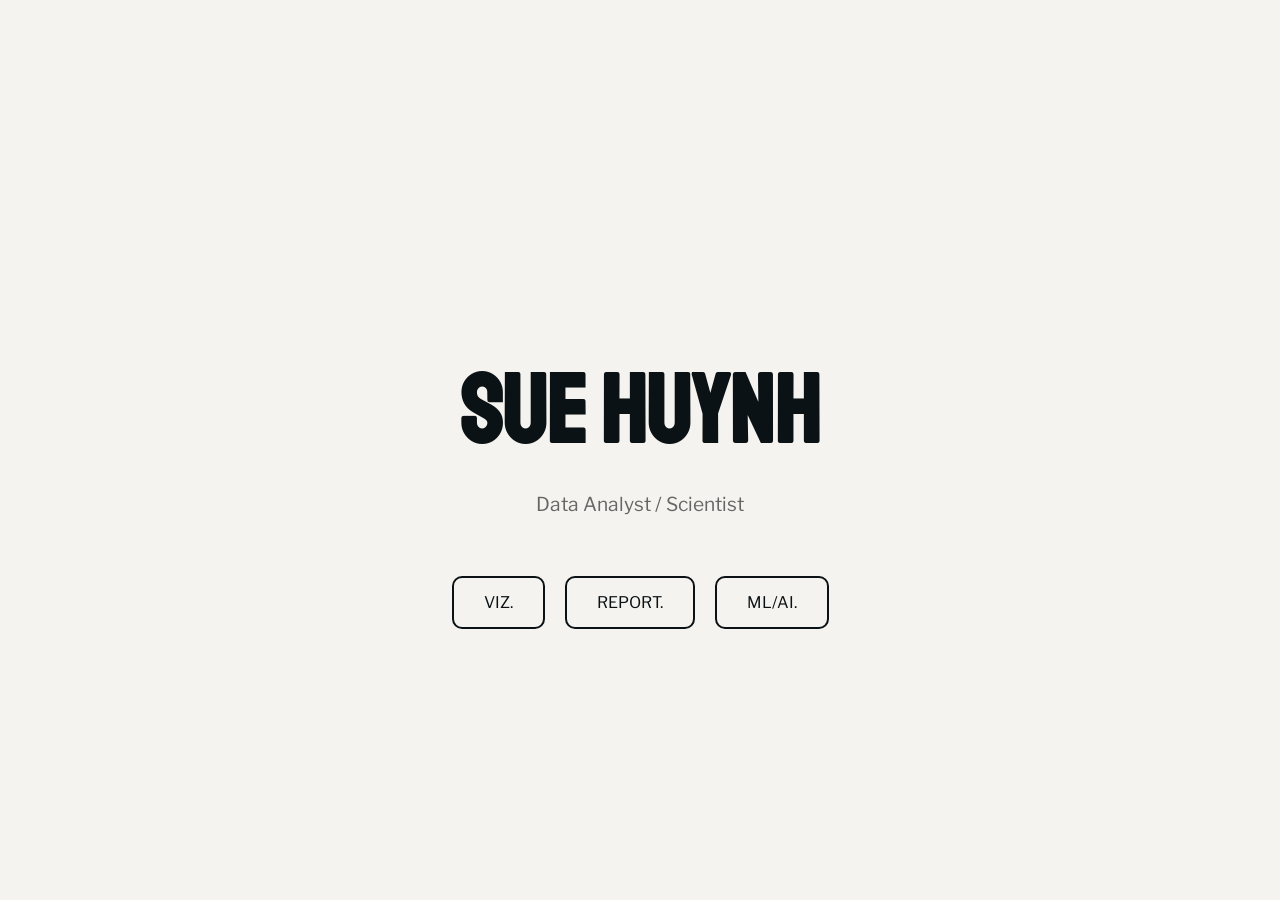
==== index.html @ 9d98959c "Add portfolio website files from suehuynh/portfolio Co-authored-by: kip2k <104589522+kip2k@users.nor" ====
<!DOCTYPE html>
<html lang="en">
<head>
    <meta charset="UTF-8">
    <meta name="viewport" content="width=device-width, initial-scale=1.0">
    <title>SueHuynh</title>
    <link rel="stylesheet" href="styles.css">
</head>
<body>
    <div class="container">
        <a href="about.html" class="h1-link"><h1>SUE HUYNH</h1></a>
        <p class="subtitle">Data Analyst / Scientist</p>
        <div class="button-container">
            <a href="viz.html" class="button">VIZ.</a>
            <a href="https://rpubs.com/suehuynhh" class="button">REPORT.</a>
            <a href="mlai.html" class="button">ML/AI.</a>
        </div>
    </div>
</body>
</html>
---- styles.css ----
/* Import Google Fonts */
@import url('https://fonts.googleapis.com/css2?family=Libre+Franklin:wght@400;700&family=Staatliches&display=swap');

body {
    margin: 0;
    padding: 0;
    font-family: 'Libre Franklin', Arial, sans-serif;
    background-color: #f5f3ef;
    display: flex;
    justify-content: center;
    align-items: center;
    height: 100vh;
}

.container {
    text-align: center;
}

h1 {
    font-size: 6em;
    margin: 0;
    color: #0B1215;
    font-family: 'Staatliches';
    transition: transform 0.3s;
    display: inline-block;
    position: relative;
}

.subtitle {
    font-size: 1.2em;
    color: #666;
    margin: 20px 0 60px;
}

.h1-link {
    text-decoration: none;
    color: inherit;
    display: inline-block;
    position: relative; /* Ensure the ::after is positioned relative to the link */
}

.h1-link::after {
    content: "";
    position: absolute;
    left: 0;
    right: 0;
    bottom: -5px; /* Adjust this value to set the distance between text and underline */
    height: 2px;
    background-color: #0B1215;
    transform: scaleX(0);
    transform-origin: bottom left;
    transition: transform 0.3s ease;
}

.h1-link:hover::after {
    transform: scaleX(1);
}

.h1-link:hover h1 {
    transform: scale(1.1); /* Zoom to 110% */
}

.button-container {
    display: flex;
    justify-content: center;
    gap: 40px;
}

.button {
    display: inline-block;
    padding: 15px 30px;
    font-size: 1em;
    color: #0B1215;
    text-decoration: none;
    border: 2px solid #0B1215;
    border-radius: 10px;
    transition: background-color 0.3s, color 0.3s;
}

.button:hover {
    background-color: #0B1215;
    color: #F4F1EB;
}

/* Styles for viz.html */
.menubar {
    width: 100%;
    display: flex;
    align-items: center;
    background-color: #f5f3ef;
    padding: 20px 40px; /* Add padding to create space around the menubar */
    font-family: 'Staatliches', cursive;
    position: absolute;
    top: 0;
    left: -20px;
}

.menubar a {
    text-decoration: none;
    font-size: 20px;
    color: #0B1215;
    transition: transform 0.3s ease; /* Only apply transform effect */
    position: relative; /* Required for the ::after pseudo-element */
}

.menubar a:hover {
    transform: scale(1.1); /* Zoom to 110% */
}
.menubar a::after {
    content: "";
    position: absolute;
    left: 0;
    right: 0;
    bottom: -5px; /* Adjust this value to set the distance between text and underline */
    height: 1px;
    background-color: #0B1215;
    transform: scaleX(0);
    transform-origin: center;
    transition: transform 0.3s ease;
}

.menubar a:hover::after {
    transform: scaleX(1);
}
.container {
    text-align: center;
    margin-top: 80px; /* Adjust margin to create space below the menubar */
}

.intro-text {
    font-size: 1em;
    color: #0B1215;
    margin-top: 50px;
    margin-bottom: 30px; /* Adjust margin to create space between the paragraph and the buttons */
}

.button-container {
    display: flex;
    justify-content: center;
    gap: 20px; /* Adjust gap to control space between buttons */
}

.viz-button {
    display: flex;
    flex-direction: column;
    justify-content: center;
    align-items: center;
    width: 500px;
    height: 500px;
    border: 2px solid;
    border-radius: 20px;
    text-decoration: none;
    color: #0B1215;
    font-size: 1.2em;
    transition: all 0.3s ease;
    position: relative;
    background-color: #f5f3ef;
}

.viz-button#tableau {
    border-color: #0B1215;
    color: #0B1215;
}

.viz-button#python {
    border-color: #0B1215;
    color: #0B1215;
}

.viz-button span {
    margin-bottom: 20px;
}

.arrow {
    font-size: 2em;
    opacity: 0;
    position: absolute;
    bottom: 10px;
    right: 10px;
    transition: opacity 0.3s ease;
}

.viz-button:hover .arrow {
    opacity: 1;
}

.viz-button:hover {
    transform: scale(1.05);
    background-color: transparent;
}

.viz-button:hover#tableau {
    background-color: #0B1215;
    color: #f5f3ef;
}

.viz-button:hover#python {
    background-color: #0B1215;
    color: #f5f3ef;
}

.gallery-container {
    margin: 0 auto;
    max-width: 1000px; /* Adjust the maximum width of the container */
    padding-top: 20px; /* Ensure space from the top */
    padding-bottom: 20px; /* Added padding to the bottom */
}

.intro-text {
    text-align: center;
    margin-bottom: 40px;
}

.gallery {
    display: flex;
    justify-content: space-between;
    overflow-x: auto; /* Enable horizontal scrolling */
    padding: 20px 20px; /* Add padding to the top, bottom, left and right */
    gap: 20px; /* Add gap between the items */
}

.gallery-item {
    display: block;
    width: 300px;
    text-decoration: none;
    padding: 20px;
    color: #0B1215;
    transition: transform 0.3s ease;
}

.gallery-item:hover {
    transform: scale(1.1);
}

.gallery-item img {
    width: 100%;
    border-radius: 10px;
}

.description {
    margin-top: 10px;
}

.description h3 {
    margin: 0;
    font-size: 1.2em;
    font-family: 'Staatliches';
    color: #0B1215;
    font-weight: bold;
}

.description p {
    margin: 5px 0;
    font-size: 1em;
    color: #555;
}
.sub p {
    font-size: 0.9em;
    font-style: italic;
    color: #999;
}
.content-wrapper {
    display: flex;
    justify-content: center;
    margin-bottom: 0px;
}
.column {
    flex: 1;
}

.middle-column {
    flex: 2.5;
    padding: 0 20px;
}
/* Link styles */
a {
    color: black; /* Set link color to black */
    text-decoration: underline; /* Always underline links */
}

a:visited {
    color: #555; /* Set visited link color to black */
}

a:hover {
    color: black; /* Ensure hover link color is also black */
}

a:active {
    color: black; /* Ensure active link color is also black */
}
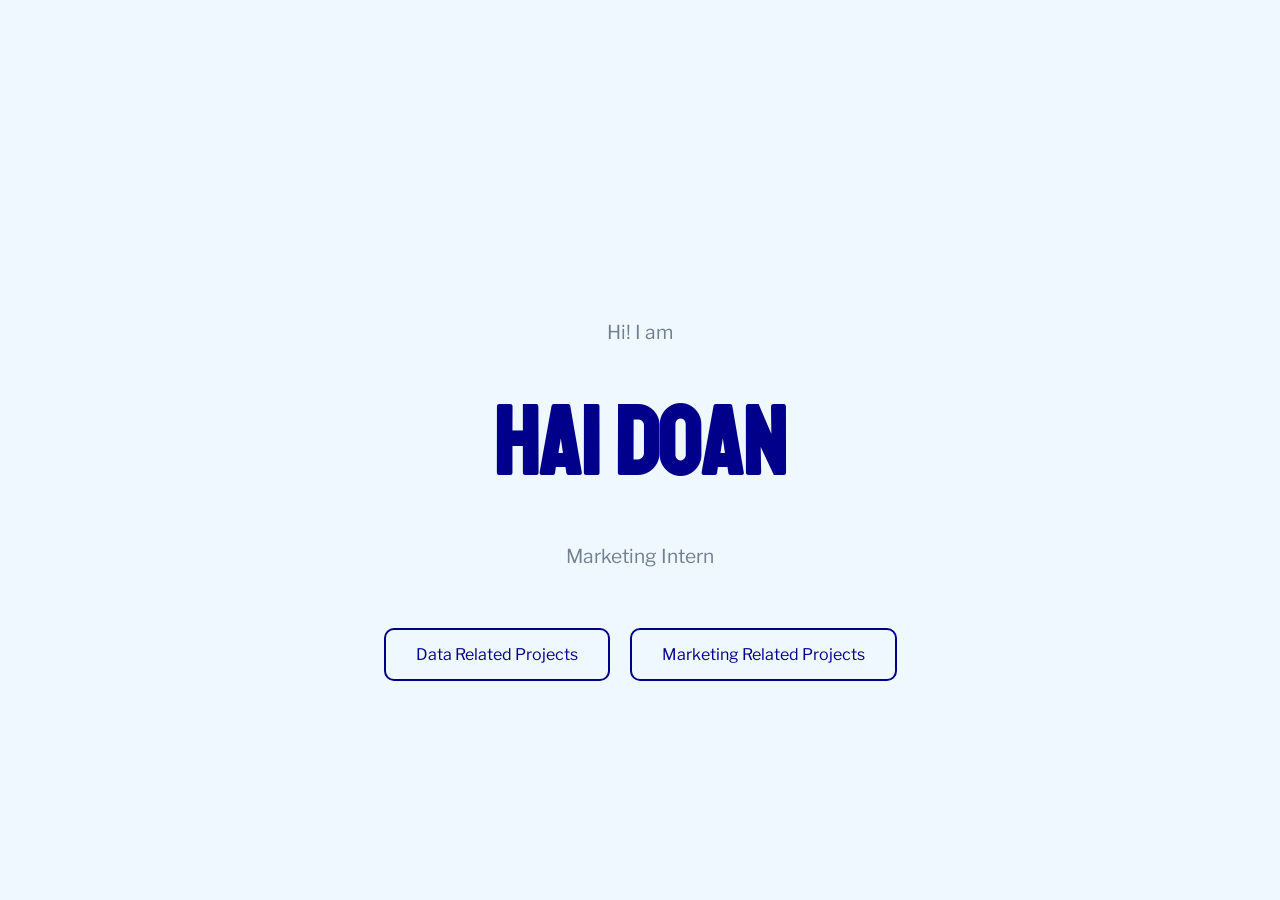
==== commit c3536028: "updated" ====
--- a/index.html
+++ b/index.html
@@ -1,20 +1,20 @@
-<!DOCTYPE html>
+<!doctype html>
 <html lang="en">
-<head>
-    <meta charset="UTF-8">
-    <meta name="viewport" content="width=device-width, initial-scale=1.0">
-    <title>SueHuynh</title>
-    <link rel="stylesheet" href="styles.css">
-</head>
-<body>
+  <head>
+    <meta charset="UTF-8" />
+    <meta name="viewport" content="width=device-width, initial-scale=1.0" />
+    <title>Hai Doan</title>
+    <link rel="stylesheet" href="styles.css" />
+  </head>
+  <body>
     <div class="container">
-        <a href="about.html" class="h1-link"><h1>SUE HUYNH</h1></a>
-        <p class="subtitle">Data Analyst / Scientist</p>
-        <div class="button-container">
-            <a href="viz.html" class="button">VIZ.</a>
-            <a href="https://rpubs.com/suehuynhh" class="button">REPORT.</a>
-            <a href="mlai.html" class="button">ML/AI.</a>
-        </div>
+      <p class="subtitle subtitle-top">Hi! I am</p>
+      <a href="about.html" class="h1-link"><h1>HAI DOAN</h1></a>
+      <p class="subtitle subtitle-bottom">Marketing Intern</p>
+      <div class="button-container">
+        <a href="data.html" class="button">Data Related Projects</a>
+        <a href="mkt.html" class="button">Marketing Related Projects</a>
+      </div>
     </div>
-</body>
+  </body>
 </html>
--- a/styles.css
+++ b/styles.css
@@ -5,7 +5,7 @@
     margin: 0;
     padding: 0;
     font-family: 'Libre Franklin', Arial, sans-serif;
-    background-color: #f5f3ef;
+    background-color: #F0F8FF; /* AliceBlue */
     display: flex;
     justify-content: center;
     align-items: center;
@@ -14,12 +14,15 @@
 
 .container {
     text-align: center;
+    max-width: 1500px;
+    margin: 0 auto;
+    padding: 0 20px;
 }
 
 h1 {
     font-size: 6em;
     margin: 0;
-    color: #0B1215;
+    color: #00008B; /* DarkBlue */
     font-family: 'Staatliches';
     transition: transform 0.3s;
     display: inline-block;
@@ -28,8 +31,17 @@
 
 .subtitle {
     font-size: 1.2em;
-    color: #666;
-    margin: 20px 0 60px;
+    color: #708090; /* SlateGray */
+    margin: 20px 0;
+}
+
+.subtitle-top {
+    margin-bottom: 40px;
+}
+
+.subtitle-bottom {
+    margin-top: 40px;
+    margin-bottom: 60px;
 }
 
 .h1-link {
@@ -46,7 +58,7 @@
     right: 0;
     bottom: -5px; /* Adjust this value to set the distance between text and underline */
     height: 2px;
-    background-color: #0B1215;
+    background-color: #00008B; /* DarkBlue */
     transform: scaleX(0);
     transform-origin: bottom left;
     transition: transform 0.3s ease;
@@ -70,16 +82,17 @@
     display: inline-block;
     padding: 15px 30px;
     font-size: 1em;
-    color: #0B1215;
-    text-decoration: none;
-    border: 2px solid #0B1215;
+    color: #00008B; /* DarkBlue */
+    text-decoration: none;
+    border: 2px solid #00008B; /* DarkBlue */
     border-radius: 10px;
     transition: background-color 0.3s, color 0.3s;
 }
 
 .button:hover {
-    background-color: #0B1215;
-    color: #F4F1EB;
+    background-color: #4682B4; /* SteelBlue */
+    color: #F0F8FF; /* AliceBlue */
+    border-color: #4682B4; /* SteelBlue */
 }
 
 /* Styles for viz.html */
@@ -87,7 +100,7 @@
     width: 100%;
     display: flex;
     align-items: center;
-    background-color: #f5f3ef;
+    background-color: #F0F8FF; /* AliceBlue */
     padding: 20px 40px; /* Add padding to create space around the menubar */
     font-family: 'Staatliches', cursive;
     position: absolute;
@@ -98,7 +111,7 @@
 .menubar a {
     text-decoration: none;
     font-size: 20px;
-    color: #0B1215;
+    color: #00008B; /* DarkBlue */
     transition: transform 0.3s ease; /* Only apply transform effect */
     position: relative; /* Required for the ::after pseudo-element */
 }
@@ -113,7 +126,7 @@
     right: 0;
     bottom: -5px; /* Adjust this value to set the distance between text and underline */
     height: 1px;
-    background-color: #0B1215;
+    background-color: #00008B; /* DarkBlue */
     transform: scaleX(0);
     transform-origin: center;
     transition: transform 0.3s ease;
@@ -129,7 +142,7 @@
 
 .intro-text {
     font-size: 1em;
-    color: #0B1215;
+    color: #00008B; /* DarkBlue */
     margin-top: 50px;
     margin-bottom: 30px; /* Adjust margin to create space between the paragraph and the buttons */
 }
@@ -150,25 +163,29 @@
     border: 2px solid;
     border-radius: 20px;
     text-decoration: none;
-    color: #0B1215;
+    color: #00008B; /* DarkBlue */
     font-size: 1.2em;
     transition: all 0.3s ease;
     position: relative;
-    background-color: #f5f3ef;
-}
-
-.viz-button#tableau {
-    border-color: #0B1215;
-    color: #0B1215;
-}
-
-.viz-button#python {
-    border-color: #0B1215;
-    color: #0B1215;
-}
+    background-color: #F0F8FF; /* AliceBlue */
+}
+
+.viz-button#kaggle {
+    border-color: #00008B; /* DarkBlue */
+    color: #00008B; /* DarkBlue */
+}
+
+.viz-button#mgtproject {
+    border-color: #00008B; /* DarkBlue */
+    color: #00008B; /* DarkBlue */
+}
+
+
 
 .viz-button span {
     margin-bottom: 20px;
+    font-family: 'Staatliches', cursive;
+    font-size: 1.5em;
 }
 
 .arrow {
@@ -189,15 +206,57 @@
     background-color: transparent;
 }
 
-.viz-button:hover#tableau {
-    background-color: #0B1215;
-    color: #f5f3ef;
-}
-
-.viz-button:hover#python {
-    background-color: #0B1215;
-    color: #f5f3ef;
-}
+.viz-button:hover#kaggle {
+    background-image: url('https://img.olympics.com/images/image/private/t_s_pog_staticContent_hero_xl_2x/f_auto/primary/yhj1yptbuf3uy3qj7wu7');
+    background-size: cover;
+    background-position: center;
+    color: #F0F8FF; /* AliceBlue */
+    border-color: #4682B4; /* SteelBlue */
+}
+
+.viz-button:hover#kaggle::before {
+    content: '';
+    position: absolute;
+    top: 0;
+    left: 0;
+    right: 0;
+    bottom: 0;
+    background-color: rgba(70, 130, 180, 0.86); /* SteelBlue overlay with 90% opacity */
+    border-radius: 18px; /* Match the button's border-radius */
+    z-index: -1;
+}
+
+.viz-button:hover#kaggle > * {
+    position: relative;
+    z-index: 1;
+}
+
+.viz-button:hover#mgtproject > * {
+    position: relative;
+    z-index: 1;
+}
+
+.viz-button:hover#mgtproject {
+    background-image: url('https://cdn.shopify.com/app-store/listing_images/5166e8cccbe41e2a3e814e478c2605b6/icon/CPv_h_2D_I4DEAE=.png');
+    background-size: cover;
+    background-position: center;
+    color: #F0F8FF; /* AliceBlue */
+    border-color: #4682B4; /* SteelBlue */
+}
+
+.viz-button:hover#mgtproject::before {
+    content: '';
+    position: absolute;
+    top: 0;
+    left: 0;
+    right: 0;
+    bottom: 0;
+    background-color: rgba(70, 130, 180, 0.86); /* SteelBlue overlay with 50% opacity */
+    border-radius: 18px; /* Match the button's border-radius */
+    z-index: -1;
+}
+
+
 
 .gallery-container {
     margin: 0 auto;
@@ -213,19 +272,18 @@
 
 .gallery {
     display: flex;
-    justify-content: space-between;
-    overflow-x: auto; /* Enable horizontal scrolling */
-    padding: 20px 20px; /* Add padding to the top, bottom, left and right */
-    gap: 20px; /* Add gap between the items */
+    justify-content: center;
+    padding: 20px 0;
+    gap: 20px; /* Adds space between items */
 }
 
 .gallery-item {
-    display: block;
-    width: 300px;
+    width: 300px; /* Explicitly set width for each item */
     text-decoration: none;
     padding: 20px;
-    color: #0B1215;
+    color: #00008B; /* DarkBlue */
     transition: transform 0.3s ease;
+    text-align: center; /* Center the text inside */
 }
 
 .gallery-item:hover {
@@ -245,14 +303,14 @@
     margin: 0;
     font-size: 1.2em;
     font-family: 'Staatliches';
-    color: #0B1215;
+    color: #00008B; /* DarkBlue */
     font-weight: bold;
 }
 
 .description p {
     margin: 5px 0;
     font-size: 1em;
-    color: #555;
+    color: #708090; /* SlateGray */
 }
 .sub p {
     font-size: 0.9em;
@@ -269,23 +327,81 @@
 }
 
 .middle-column {
-    flex: 2.5;
+    flex: 2;
     padding: 0 20px;
 }
 /* Link styles */
 a {
-    color: black; /* Set link color to black */
+    color: #00008B; /* DarkBlue */
     text-decoration: underline; /* Always underline links */
 }
 
 a:visited {
-    color: #555; /* Set visited link color to black */
+    color: #708090; /* SlateGray */
 }
 
 a:hover {
-    color: black; /* Ensure hover link color is also black */
+    color: #4682B4; /* SteelBlue */
 }
 
 a:active {
-    color: black; /* Ensure active link color is also black */
-}
+    color: #00008B; /* DarkBlue */
+}
+
+.about-p {
+    padding: 0 20px;
+    margin-bottom: 20px;
+    text-align: justify;
+    line-height: 1.6;
+}
+
+.image-column {
+    display: flex;
+    justify-content: center;
+    align-items: center;
+}
+
+.image-column img {
+    width: 100%;
+    border-radius: 10px;
+    animation: floatIn 1s ease-out;
+}
+
+@keyframes floatIn {
+  from {
+    opacity: 0;
+    transform: translateY(20px);
+  }
+  to {
+    opacity: 1;
+    transform: translateY(0);
+  }
+}
+
+.footer {
+    position: fixed;
+    bottom: 20px;
+    left: 20px;
+}
+
+.back-arrow {
+    font-size: 2em;
+    color: #00008B;
+    text-decoration: none;
+}
+
+.viz-button[data-title]:hover::after {
+    content: attr(data-title);
+    position: absolute;
+    bottom: 100%;
+    left: 50%;
+    transform: translateX(-50%);
+    background-color: #333;
+    color: #fff;
+    padding: 5px 10px;
+    border-radius: 5px;
+    white-space: nowrap;
+    z-index: 1;
+    margin-bottom: 5px;
+    font-size: 0.8em;
+}
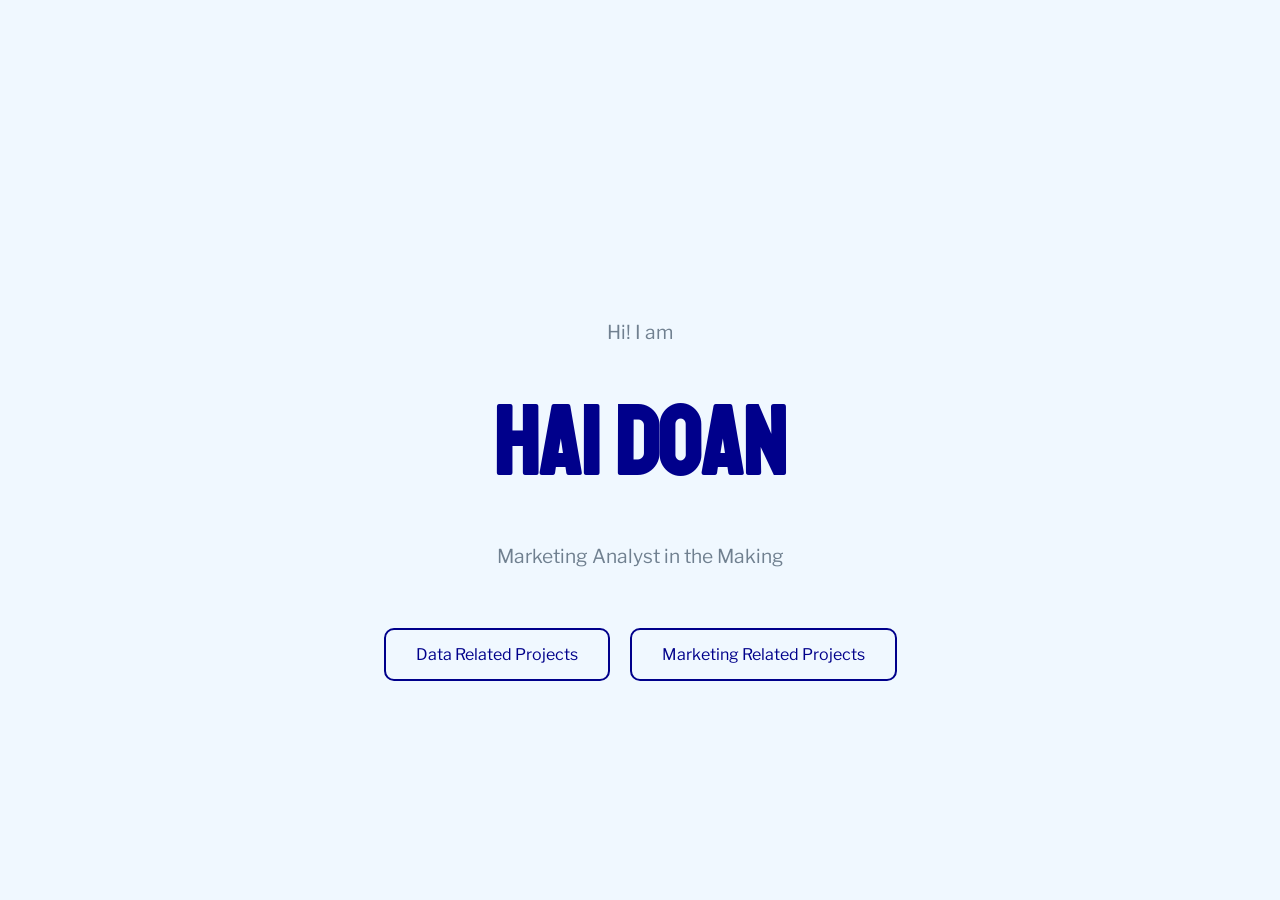
==== commit 9e980b07: "Update subtitle to reflect new role" ====
--- a/index.html
+++ b/index.html
@@ -10,7 +10,7 @@
     <div class="container">
       <p class="subtitle subtitle-top">Hi! I am</p>
       <a href="about.html" class="h1-link"><h1>HAI DOAN</h1></a>
-      <p class="subtitle subtitle-bottom">Marketing Intern</p>
+      <p class="subtitle subtitle-bottom">Marketing Analyst in the Making</p>
       <div class="button-container">
         <a href="data.html" class="button">Data Related Projects</a>
         <a href="mkt.html" class="button">Marketing Related Projects</a>
--- a/styles.css
+++ b/styles.css
@@ -180,6 +180,16 @@
     color: #00008B; /* DarkBlue */
 }
 
+.viz-button#wmedia {
+    border-color: #00008B; /* DarkBlue */
+    color: #00008B; /* DarkBlue */
+}
+
+.viz-button#sqlproject {
+    border-color: #00008B; /* DarkBlue */
+    color: #00008B; /* DarkBlue */
+}
+
 
 
 .viz-button span {
@@ -245,6 +255,56 @@
 }
 
 .viz-button:hover#mgtproject::before {
+    content: '';
+    position: absolute;
+    top: 0;
+    left: 0;
+    right: 0;
+    bottom: 0;
+    background-color: rgba(70, 130, 180, 0.86); /* SteelBlue overlay with 50% opacity */
+    border-radius: 18px; /* Match the button's border-radius */
+    z-index: -1;
+}
+
+.viz-button:hover#wmedia > * {
+    position: relative;
+    z-index: 1;
+}
+
+.viz-button:hover#wmedia {
+    background-image: url('https://images.klipfolio.com/website/public/f7ba478a-3b9c-4329-b2fc-6253c9a1b1ae/dashboard-examples-linkedin_0.png');
+    background-size: cover;
+    background-position: center;
+    color: #F0F8FF; /* AliceBlue */
+    border-color: #4682B4; /* SteelBlue */
+}
+
+.viz-button:hover#wmedia::before {
+    content: '';
+    position: absolute;
+    top: 0;
+    left: 0;
+    right: 0;
+    bottom: 0;
+    background-color: rgba(70, 130, 180, 0.86); /* SteelBlue overlay with 50% opacity */
+    border-radius: 18px; /* Match the button's border-radius */
+    z-index: -1;
+}
+
+.viz-button:hover#sqlproject > * {
+    position: relative;
+    z-index: 1;
+}
+
+.viz-button:hover#sqlproject {
+    background-image: url('https://www.socialchamp.com/blog/wp-content/uploads/2023/12/Content-Blog-Banner_Q4-2023_1125x600_34_YouTube-Stats.png');
+    background-size: cover;
+    background-position: center;
+    color: #F0F8FF; /* AliceBlue */
+    border-color: #4682B4; /* SteelBlue */
+}
+
+.viz-button:hover#sqlproject::before {
     content: '';
     position: absolute;
     top: 0;
@@ -405,3 +465,7 @@
     margin-bottom: 5px;
     font-size: 0.8em;
 }
+
+.youtube-link:hover {
+  color: #ff0000;
+}
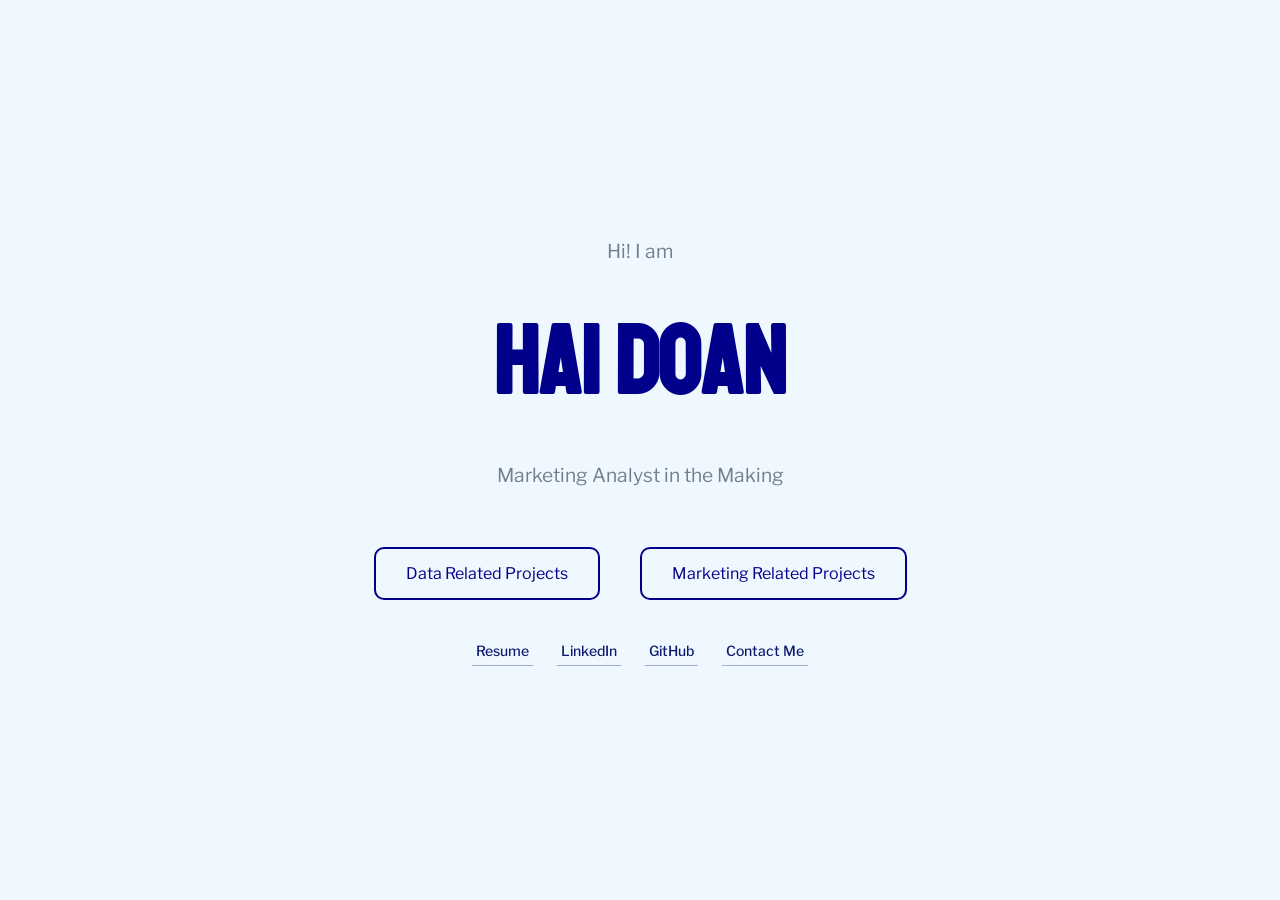
==== commit 4376e399: "Redesign hero buttons, fix layout collisions, fix about page overflow" ====
--- a/index.html
+++ b/index.html
@@ -6,7 +6,7 @@
     <title>Hai Doan</title>
     <link rel="stylesheet" href="styles.css" />
   </head>
-  <body>
+  <body class="home-body">
     <div class="container">
       <p class="subtitle subtitle-top">Hi! I am</p>
       <a href="about.html" class="h1-link"><h1>HAI DOAN</h1></a>
@@ -15,6 +15,25 @@
         <a href="data.html" class="button">Data Related Projects</a>
         <a href="mkt.html" class="button">Marketing Related Projects</a>
       </div>
+      <div class="link-row">
+        <a
+          href="https://drive.google.com/file/d/1xGkZLilqv8kg5Hi2qgvRXCDKKolTP6YN/view?usp=sharing"
+          class="ghost-btn"
+          >Resume</a
+        >
+        <a
+          href="https://www.linkedin.com/in/hai-doan-450b49241/"
+          target="_blank"
+          class="ghost-btn"
+          >LinkedIn</a
+        >
+        <a href="https://github.com/kip2k" target="_blank" class="ghost-btn"
+          >GitHub</a
+        >
+        <a href="mailto:doannamhai2003@gmail.com" class="ghost-btn"
+          >Contact Me</a
+        >
+      </div>
     </div>
   </body>
 </html>
--- a/styles.css
+++ b/styles.css
@@ -1,15 +1,22 @@
 /* Import Google Fonts */
 @import url('https://fonts.googleapis.com/css2?family=Libre+Franklin:wght@400;700&family=Staatliches&display=swap');
+
+*, *::before, *::after {
+    box-sizing: border-box;
+}
 
 body {
     margin: 0;
     padding: 0;
     font-family: 'Libre Franklin', Arial, sans-serif;
     background-color: #F0F8FF; /* AliceBlue */
+    min-height: 100vh;
+}
+
+.home-body {
     display: flex;
     justify-content: center;
     align-items: center;
-    height: 100vh;
 }
 
 .container {
@@ -89,6 +96,31 @@
     transition: background-color 0.3s, color 0.3s;
 }
 
+.link-row {
+  display: flex;
+  justify-content: center;
+  gap: 24px;
+  flex-wrap: wrap;
+  margin-top: 36px;
+  margin-bottom: 16px;
+}
+
+.ghost-btn {
+  font-size: 14px;
+  font-weight: 500;
+  color: #0d1b6e;
+  text-decoration: none;
+  padding: 6px 4px;
+  border: none;
+  border-bottom: 1px solid rgba(13, 27, 110, 0.35);
+  transition: border-color .15s ease;
+}
+
+.ghost-btn:hover {
+  border-bottom-color: #0d1b6e;
+}
+
+
 .button:hover {
     background-color: #4682B4; /* SteelBlue */
     color: #F0F8FF; /* AliceBlue */
@@ -135,9 +167,9 @@
 .menubar a:hover::after {
     transform: scaleX(1);
 }
-.container {
+.viz-container {
     text-align: center;
-    margin-top: 80px; /* Adjust margin to create space below the menubar */
+    margin-top: 80px;
 }
 
 .intro-text {
@@ -147,10 +179,10 @@
     margin-bottom: 30px; /* Adjust margin to create space between the paragraph and the buttons */
 }
 
-.button-container {
-    display: flex;
-    justify-content: center;
-    gap: 20px; /* Adjust gap to control space between buttons */
+.viz-button-container {
+    display: flex;
+    justify-content: center;
+    gap: 20px;
 }
 
 .viz-button {
@@ -377,19 +409,25 @@
     font-style: italic;
     color: #999;
 }
+
 .content-wrapper {
     display: flex;
+    flex-wrap: wrap;
     justify-content: center;
     margin-bottom: 0px;
 }
 .column {
-    flex: 1;
+    flex: 1 1 300px;
+    min-width: 0;
 }
 
 .middle-column {
-    flex: 2;
+    flex: 2 1 400px;
+    min-width: 0;
+    max-width: 800px;
     padding: 0 20px;
 }
+
 /* Link styles */
 a {
     color: #00008B; /* DarkBlue */
@@ -418,12 +456,14 @@
 .image-column {
     display: flex;
     justify-content: center;
-    align-items: center;
+    align-items: flex-start;
 }
 
 .image-column img {
     width: 100%;
     border-radius: 10px;
+    position: sticky;
+    top: 100px;
     animation: floatIn 1s ease-out;
 }
 
@@ -469,3 +509,16 @@
 .youtube-link:hover {
   color: #ff0000;
 }
+
+@media (max-width: 700px) {
+    .content-wrapper {
+        flex-direction: column;
+        align-items: center;
+    }
+    .middle-column {
+        padding: 0 10px;
+    }
+    h1 {
+        font-size: 3.5em;
+    }
+}
